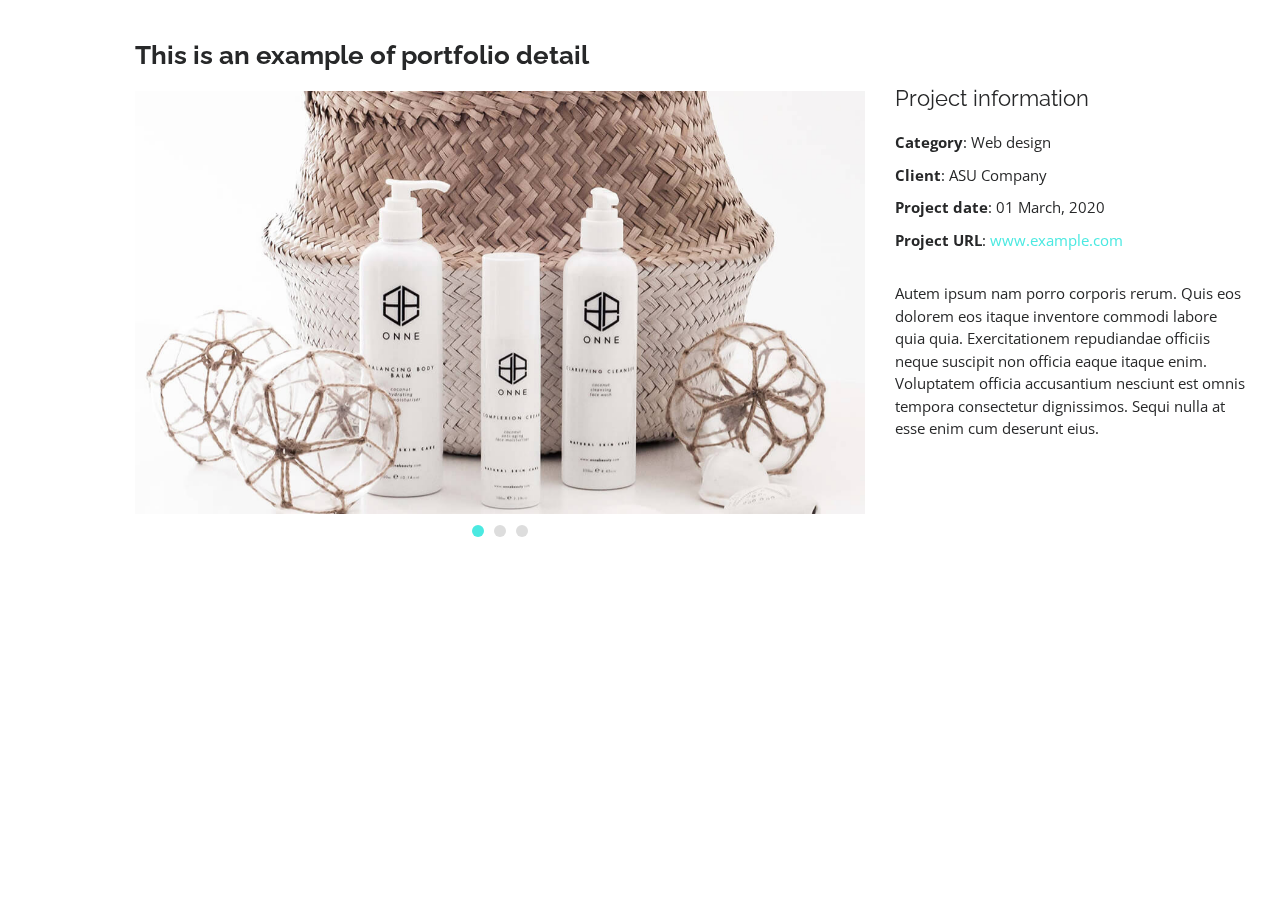
==== portfolio-details.html @ 379d0980 "init" ====
<!DOCTYPE html>
<html lang="en">

<head>
  <meta charset="utf-8">
  <meta content="width=device-width, initial-scale=1.0" name="viewport">

  <title>Portfolio Details - Personal Bootstrap Template</title>
  <meta content="" name="description">
  <meta content="" name="keywords">

  <!-- Favicons -->
  <link href="assets/img/favicon.png" rel="icon">
  <link href="assets/img/apple-touch-icon.png" rel="apple-touch-icon">

  <!-- Google Fonts -->
  <link href="https://fonts.googleapis.com/css?family=Open+Sans:300,300i,400,400i,600,600i,700,700i|Raleway:300,300i,400,400i,500,500i,600,600i,700,700i|Poppins:300,300i,400,400i,500,500i,600,600i,700,700i" rel="stylesheet">

  <!-- Vendor CSS Files -->
  <link href="assets/vendor/bootstrap/css/bootstrap.min.css" rel="stylesheet">
  <link href="assets/vendor/icofont/icofont.min.css" rel="stylesheet">
  <link href="assets/vendor/boxicons/css/boxicons.min.css" rel="stylesheet">
  <link href="assets/vendor/venobox/venobox.css" rel="stylesheet">
  <link href="assets/vendor/owl.carousel/assets/owl.carousel.min.css" rel="stylesheet">
  <link href="assets/vendor/aos/aos.css" rel="stylesheet">

  <!-- Template Main CSS File -->
  <link href="assets/css/style.css" rel="stylesheet">

  <!-- =======================================================
  * Template Name: MyResume - v2.2.1
  * Template URL: https://bootstrapmade.com/free-html-bootstrap-template-my-resume/
  * Author: BootstrapMade.com
  * License: https://bootstrapmade.com/license/
  ======================================================== -->
</head>

<body>

  <main id="main">

    <!-- ======= Portfolio Details ======= -->
    <section id="portfolio-details" class="portfolio-details">
      <div class="container" data-aos="fade-up">

        <div class="row">

          <div class="col-lg-8">
            <h2 class="portfolio-title">This is an example of portfolio detail</h2>
            <div class="owl-carousel portfolio-details-carousel">
              <img src="assets/img/portfolio/portfolio-details-1.jpg" class="img-fluid" alt="">
              <img src="assets/img/portfolio/portfolio-details-2.jpg" class="img-fluid" alt="">
              <img src="assets/img/portfolio/portfolio-details-3.jpg" class="img-fluid" alt="">
            </div>
          </div>

          <div class="col-lg-4 portfolio-info">
            <h3>Project information</h3>
            <ul>
              <li><strong>Category</strong>: Web design</li>
              <li><strong>Client</strong>: ASU Company</li>
              <li><strong>Project date</strong>: 01 March, 2020</li>
              <li><strong>Project URL</strong>: <a href="#">www.example.com</a></li>
            </ul>

            <p>
              Autem ipsum nam porro corporis rerum. Quis eos dolorem eos itaque inventore commodi labore quia quia. Exercitationem repudiandae officiis neque suscipit non officia eaque itaque enim. Voluptatem officia accusantium nesciunt est omnis tempora consectetur dignissimos. Sequi nulla at esse enim cum deserunt eius.
            </p>
          </div>

        </div>

      </div>
    </section><!-- End Portfolio Details -->

  </main><!-- End #main -->

  <a href="#" class="back-to-top"><i class="bx bx-up-arrow-alt"></i></a>
  <div id="preloader"></div>

  <!-- Vendor JS Files -->
  <script src="assets/vendor/jquery/jquery.min.js"></script>
  <script src="assets/vendor/bootstrap/js/bootstrap.bundle.min.js"></script>
  <script src="assets/vendor/jquery.easing/jquery.easing.min.js"></script>
  <script src="assets/vendor/php-email-form/validate.js"></script>
  <script src="assets/vendor/waypoints/jquery.waypoints.min.js"></script>
  <script src="assets/vendor/counterup/counterup.min.js"></script>
  <script src="assets/vendor/isotope-layout/isotope.pkgd.min.js"></script>
  <script src="assets/vendor/venobox/venobox.min.js"></script>
  <script src="assets/vendor/owl.carousel/owl.carousel.min.js"></script>
  <script src="assets/vendor/typed.js/typed.min.js"></script>
  <script src="assets/vendor/aos/aos.js"></script>

  <!-- Template Main JS File -->
  <script src="assets/js/main.js"></script>

</body>

</html>
---- assets/vendor/venobox/venobox.css ----
/* ------ venobox.css --------*/
.vbox-overlay *, .vbox-overlay *:before, .vbox-overlay *:after{
    -webkit-backface-visibility: hidden;
    -webkit-box-sizing:border-box;
    -moz-box-sizing:border-box;
    box-sizing:border-box;
}
.vbox-overlay * { 
    -webkit-backface-visibility: visible;
    backface-visibility: visible;
}
.vbox-overlay{
    display: -webkit-flex;
    display: flex;
    -webkit-flex-direction: column;
    flex-direction: column;
    -webkit-justify-content: center;
    justify-content: center;
    -webkit-align-items: center;
    align-items: center;
    position: fixed;
    left: 0;
    top: 0;
    bottom: 0;
    right: 0;
    z-index: 999999;
}

/* ----- navigation ----- */
.vbox-title{
    width: 100%;
    height: 40px;
    float: left;
    text-align: center;
    line-height: 28px;
    font-size: 12px;
    padding: 6px 50px;
    overflow: hidden;
    position: fixed;
    display: none;
    left: 0;
    z-index: 89;
}
.vbox-close{
    cursor: pointer;
    position: fixed;
    top: -1px;
    right: 0;
    width: 50px;
    height: 40px;
    padding: 6px;
    display: block;
    background-position:10px center;
    overflow: hidden;
    font-size: 24px;
    line-height: 1;
    text-align: center;
    z-index: 99;
}
.vbox-left{
    cursor: pointer;
    position: fixed;
    left: 0;
    height: 40px;
    overflow: hidden;
    line-height: 28px;
    font-size: 12px;
    z-index: 99;
    display: flex;
    align-items:center;
}
.vbox-num{
    display: inline-block;
    margin: 6px 0 6px 15px;
}
/* ----- Social share ----- */
.vbox-share{
    line-height: 28px;
    font-size: 12px;
    overflow: hidden;
    position: fixed;
    left: 0;
    z-index: 98;
    display: flex;
    align-items:center;
    justify-content: center;
    width: 100%;
    text-align: center;
}
.vbox-share svg{
    max-height: 28px;
    width: 28px;
    z-index: 10;
    margin-left: 12px;
    margin-top: 6px;
    margin-bottom: 6px;
    vertical-align: middle;
}


/* ----- navigation ARROWS ----- */
.vbox-next, .vbox-prev{
    position: fixed;
    top: 50%;
    margin-top: -15px;
    overflow: hidden;
    cursor: pointer;
    display: block;
    width: 45px;
    height: 45px;
    z-index: 99;
}
.vbox-next span, .vbox-prev span{
    position: relative;
    width: 20px;
    height: 20px;
    border: 2px solid transparent;
    border-top-color: #B6B6B6;
    border-right-color: #B6B6B6;
    text-indent: -100px;
    position: absolute;
    top: 8px;
    display: block;
}
.vbox-prev{
    left: 15px;
}
.vbox-next{
    right: 15px;
}
.vbox-prev span{
    left: 10px;
    -ms-transform: rotate(-135deg);
    -webkit-transform: rotate(-135deg);
    transform: rotate(-135deg);
}
.vbox-next span{
    -ms-transform: rotate(45deg);
    -webkit-transform: rotate(45deg);
    transform: rotate(45deg);
    right: 10px;
}
/* ------- inline window ------ */
.vbox-inline{
    width: 420px;
    height: 315px;
    height: 70vh;
    padding: 10px;
    background: #fff;
    margin: 0 auto;
    overflow: auto;
    text-align: left;
}
/* ------- Video & iFrames window ------ */
.venoframe{
    max-width: 100%;
    width: 100%;
    border: none;
    width: 100%;
    height: 260px;
    height: 70vh;
}
.venoframe.vbvid{
    height: 260px;
}
@media (min-width: 768px) {
    .venoframe, .vbox-inline{
        width: 90%;
        height: 360px;
        height: 70vh;
    }
    .venoframe.vbvid{
        width: 640px;
        height: 360px;
    }
}
@media (min-width: 992px) {
    .venoframe, .vbox-inline{
        max-width: 1200px;
        width: 80%;
        height: 540px;
        height: 70vh;
    }
    .venoframe.vbvid{
        width: 960px;
        height: 540px;
    }
}
/* 
Please do NOT edit this part! 
or at least read this note: http://i.imgur.com/7C0ws9e.gif
*/
.vbox-open{
    overflow: hidden;
}
.vbox-container{
    position: absolute;
    left: 0;
    right: 0;
    top: 0;
    bottom: 0;
    overflow-x: hidden;
    overflow-y: scroll;
    overflow-scrolling: touch;
    -webkit-overflow-scrolling: touch;
    z-index: 20;
    max-height: 100%;

}

.vbox-content{
    text-align: center;
    float: left;
    width: 100%;
    position: relative;
    overflow: hidden;
    padding: 20px 4%;
}
.vbox-container img{
    max-width: 100%;
    height: auto;
}
.vbox-figlio{
    box-shadow: 0 0 12px rgba(0,0,0,0.19), 0 6px 6px rgba(0,0,0,0.23);
    max-width: 100%;
    text-align: initial;
}
img.vbox-figlio{
    -webkit-user-select: none;
-khtml-user-select: none;
-moz-user-select: none;
-o-user-select: none;
user-select: none;
}
.vbox-content.swipe-left{
    margin-left: -200px !important;
}
.vbox-content.swipe-right{
    margin-left: 200px !important;
}
.vbox-animated{
    webkit-transition: margin 300ms ease-out;
    transition: margin 300ms ease-out;
}

/* ---------- preloader ----------
 * SPINKIT 
 * http://tobiasahlin.com/spinkit/
-------------------------------- */
.sk-double-bounce,.sk-rotating-plane{width:40px;height:40px;margin:40px auto}.sk-rotating-plane{background-color:#333;-webkit-animation:sk-rotatePlane 1.2s infinite ease-in-out;animation:sk-rotatePlane 1.2s infinite ease-in-out}@-webkit-keyframes sk-rotatePlane{0%{-webkit-transform:perspective(120px) rotateX(0) rotateY(0);transform:perspective(120px) rotateX(0) rotateY(0)}50%{-webkit-transform:perspective(120px) rotateX(-180.1deg) rotateY(0);transform:perspective(120px) rotateX(-180.1deg) rotateY(0)}100%{-webkit-transform:perspective(120px) rotateX(-180deg) rotateY(-179.9deg);transform:perspective(120px) rotateX(-180deg) rotateY(-179.9deg)}}@keyframes sk-rotatePlane{0%{-webkit-transform:perspective(120px) rotateX(0) rotateY(0);transform:perspective(120px) rotateX(0) rotateY(0)}50%{-webkit-transform:perspective(120px) rotateX(-180.1deg) rotateY(0);transform:perspective(120px) rotateX(-180.1deg) rotateY(0)}100%{-webkit-transform:perspective(120px) rotateX(-180deg) rotateY(-179.9deg);transform:perspective(120px) rotateX(-180deg) rotateY(-179.9deg)}}.sk-double-bounce{position:relative}.sk-double-bounce .sk-child{width:100%;height:100%;border-radius:50%;background-color:#333;opacity:.6;position:absolute;top:0;left:0;-webkit-animation:sk-doubleBounce 2s infinite ease-in-out;animation:sk-doubleBounce 2s infinite ease-in-out}.sk-chasing-dots .sk-child,.sk-spinner-pulse,.sk-three-bounce .sk-child{background-color:#333;border-radius:100%}.sk-double-bounce .sk-double-bounce2{-webkit-animation-delay:-1s;animation-delay:-1s}@-webkit-keyframes sk-doubleBounce{0%,100%{-webkit-transform:scale(0);transform:scale(0)}50%{-webkit-transform:scale(1);transform:scale(1)}}@keyframes sk-doubleBounce{0%,100%{-webkit-transform:scale(0);transform:scale(0)}50%{-webkit-transform:scale(1);transform:scale(1)}}.sk-wave{margin:40px auto;width:50px;height:40px;text-align:center;font-size:10px}.sk-wave .sk-rect{background-color:#333;height:100%;width:6px;display:inline-block;-webkit-animation:sk-waveStretchDelay 1.2s infinite ease-in-out;animation:sk-waveStretchDelay 1.2s infinite ease-in-out}.sk-wave .sk-rect1{-webkit-animation-delay:-1.2s;animation-delay:-1.2s}.sk-wave .sk-rect2{-webkit-animation-delay:-1.1s;animation-delay:-1.1s}.sk-wave .sk-rect3{-webkit-animation-delay:-1s;animation-delay:-1s}.sk-wave .sk-rect4{-webkit-animation-delay:-.9s;animation-delay:-.9s}.sk-wave .sk-rect5{-webkit-animation-delay:-.8s;animation-delay:-.8s}@-webkit-keyframes sk-waveStretchDelay{0%,100%,40%{-webkit-transform:scaleY(.4);transform:scaleY(.4)}20%{-webkit-transform:scaleY(1);transform:scaleY(1)}}@keyframes sk-waveStretchDelay{0%,100%,40%{-webkit-transform:scaleY(.4);transform:scaleY(.4)}20%{-webkit-transform:scaleY(1);transform:scaleY(1)}}.sk-wandering-cubes{margin:40px auto;width:40px;height:40px;position:relative}.sk-wandering-cubes .sk-cube{background-color:#333;width:10px;height:10px;position:absolute;top:0;left:0;-webkit-animation:sk-wanderingCube 1.8s ease-in-out -1.8s infinite both;animation:sk-wanderingCube 1.8s ease-in-out -1.8s infinite both}.sk-chasing-dots,.sk-spinner-pulse{width:40px;height:40px;margin:40px auto}.sk-wandering-cubes .sk-cube2{-webkit-animation-delay:-.9s;animation-delay:-.9s}@-webkit-keyframes sk-wanderingCube{0%{-webkit-transform:rotate(0);transform:rotate(0)}25%{-webkit-transform:translateX(30px) rotate(-90deg) scale(.5);transform:translateX(30px) rotate(-90deg) scale(.5)}50%{-webkit-transform:translateX(30px) translateY(30px) rotate(-179deg);transform:translateX(30px) translateY(30px) rotate(-179deg)}50.1%{-webkit-transform:translateX(30px) translateY(30px) rotate(-180deg);transform:translateX(30px) translateY(30px) rotate(-180deg)}75%{-webkit-transform:translateX(0) translateY(30px) rotate(-270deg) scale(.5);transform:translateX(0) translateY(30px) rotate(-270deg) scale(.5)}100%{-webkit-transform:rotate(-360deg);transform:rotate(-360deg)}}@keyframes sk-wanderingCube{0%{-webkit-transform:rotate(0);transform:rotate(0)}25%{-webkit-transform:translateX(30px) rotate(-90deg) scale(.5);transform:translateX(30px) rotate(-90deg) scale(.5)}50%{-webkit-transform:translateX(30px) translateY(30px) rotate(-179deg);transform:translateX(30px) translateY(30px) rotate(-179deg)}50.1%{-webkit-transform:translateX(30px) translateY(30px) rotate(-180deg);transform:translateX(30px) translateY(30px) rotate(-180deg)}75%{-webkit-transform:translateX(0) translateY(30px) rotate(-270deg) scale(.5);transform:translateX(0) translateY(30px) rotate(-270deg) scale(.5)}100%{-webkit-transform:rotate(-360deg);transform:rotate(-360deg)}}.sk-spinner-pulse{-webkit-animation:sk-pulseScaleOut 1s infinite ease-in-out;animation:sk-pulseScaleOut 1s infinite ease-in-out}@-webkit-keyframes sk-pulseScaleOut{0%{-webkit-transform:scale(0);transform:scale(0)}100%{-webkit-transform:scale(1);transform:scale(1);opacity:0}}@keyframes sk-pulseScaleOut{0%{-webkit-transform:scale(0);transform:scale(0)}100%{-webkit-transform:scale(1);transform:scale(1);opacity:0}}.sk-chasing-dots{position:relative;text-align:center;-webkit-animation:sk-chasingDotsRotate 2s infinite linear;animation:sk-chasingDotsRotate 2s infinite linear}.sk-chasing-dots .sk-child{width:60%;height:60%;display:inline-block;position:absolute;top:0;-webkit-animation:sk-chasingDotsBounce 2s infinite ease-in-out;animation:sk-chasingDotsBounce 2s infinite ease-in-out}.sk-chasing-dots .sk-dot2{top:auto;bottom:0;-webkit-animation-delay:-1s;animation-delay:-1s}@-webkit-keyframes sk-chasingDotsRotate{100%{-webkit-transform:rotate(360deg);transform:rotate(360deg)}}@keyframes sk-chasingDotsRotate{100%{-webkit-transform:rotate(360deg);transform:rotate(360deg)}}@-webkit-keyframes sk-chasingDotsBounce{0%,100%{-webkit-transform:scale(0);transform:scale(0)}50%{-webkit-transform:scale(1);transform:scale(1)}}@keyframes sk-chasingDotsBounce{0%,100%{-webkit-transform:scale(0);transform:scale(0)}50%{-webkit-transform:scale(1);transform:scale(1)}}.sk-three-bounce{margin:40px auto;width:80px;text-align:center}.sk-three-bounce .sk-child{width:20px;height:20px;display:inline-block;-webkit-animation:sk-three-bounce 1.4s ease-in-out 0s infinite both;animation:sk-three-bounce 1.4s ease-in-out 0s infinite both}.sk-circle .sk-child:before,.sk-fading-circle .sk-circle:before{display:block;border-radius:100%;content:'';background-color:#333}.sk-three-bounce .sk-bounce1{-webkit-animation-delay:-.32s;animation-delay:-.32s}.sk-three-bounce .sk-bounce2{-webkit-animation-delay:-.16s;animation-delay:-.16s}@-webkit-keyframes sk-three-bounce{0%,100%,80%{-webkit-transform:scale(0);transform:scale(0)}40%{-webkit-transform:scale(1);transform:scale(1)}}@keyframes sk-three-bounce{0%,100%,80%{-webkit-transform:scale(0);transform:scale(0)}40%{-webkit-transform:scale(1);transform:scale(1)}}.sk-circle{margin:40px auto;width:40px;height:40px;position:relative}.sk-circle .sk-child{width:100%;height:100%;position:absolute;left:0;top:0}.sk-circle .sk-child:before{margin:0 auto;width:15%;height:15%;-webkit-animation:sk-circleBounceDelay 1.2s infinite ease-in-out both;animation:sk-circleBounceDelay 1.2s infinite ease-in-out both}.sk-circle .sk-circle2{-webkit-transform:rotate(30deg);-ms-transform:rotate(30deg);transform:rotate(30deg)}.sk-circle .sk-circle3{-webkit-transform:rotate(60deg);-ms-transform:rotate(60deg);transform:rotate(60deg)}.sk-circle .sk-circle4{-webkit-transform:rotate(90deg);-ms-transform:rotate(90deg);transform:rotate(90deg)}.sk-circle .sk-circle5{-webkit-transform:rotate(120deg);-ms-transform:rotate(120deg);transform:rotate(120deg)}.sk-circle .sk-circle6{-webkit-transform:rotate(150deg);-ms-transform:rotate(150deg);transform:rotate(150deg)}.sk-circle .sk-circle7{-webkit-transform:rotate(180deg);-ms-transform:rotate(180deg);transform:rotate(180deg)}.sk-circle .sk-circle8{-webkit-transform:rotate(210deg);-ms-transform:rotate(210deg);transform:rotate(210deg)}.sk-circle .sk-circle9{-webkit-transform:rotate(240deg);-ms-transform:rotate(240deg);transform:rotate(240deg)}.sk-circle .sk-circle10{-webkit-transform:rotate(270deg);-ms-transform:rotate(270deg);transform:rotate(270deg)}.sk-circle .sk-circle11{-webkit-transform:rotate(300deg);-ms-transform:rotate(300deg);transform:rotate(300deg)}.sk-circle .sk-circle12{-webkit-transform:rotate(330deg);-ms-transform:rotate(330deg);transform:rotate(330deg)}.sk-circle .sk-circle2:before{-webkit-animation-delay:-1.1s;animation-delay:-1.1s}.sk-circle .sk-circle3:before{-webkit-animation-delay:-1s;animation-delay:-1s}.sk-circle .sk-circle4:before{-webkit-animation-delay:-.9s;animation-delay:-.9s}.sk-circle .sk-circle5:before{-webkit-animation-delay:-.8s;animation-delay:-.8s}.sk-circle .sk-circle6:before{-webkit-animation-delay:-.7s;animation-delay:-.7s}.sk-circle .sk-circle7:before{-webkit-animation-delay:-.6s;animation-delay:-.6s}.sk-circle .sk-circle8:before{-webkit-animation-delay:-.5s;animation-delay:-.5s}.sk-circle .sk-circle9:before{-webkit-animation-delay:-.4s;animation-delay:-.4s}.sk-circle .sk-circle10:before{-webkit-animation-delay:-.3s;animation-delay:-.3s}.sk-circle .sk-circle11:before{-webkit-animation-delay:-.2s;animation-delay:-.2s}.sk-circle .sk-circle12:before{-webkit-animation-delay:-.1s;animation-delay:-.1s}@-webkit-keyframes sk-circleBounceDelay{0%,100%,80%{-webkit-transform:scale(0);transform:scale(0)}40%{-webkit-transform:scale(1);transform:scale(1)}}@keyframes sk-circleBounceDelay{0%,100%,80%{-webkit-transform:scale(0);transform:scale(0)}40%{-webkit-transform:scale(1);transform:scale(1)}}.sk-cube-grid{width:40px;height:40px;margin:40px auto}.sk-cube-grid .sk-cube{width:33.33%;height:33.33%;background-color:#333;float:left;-webkit-animation:sk-cubeGridScaleDelay 1.3s infinite ease-in-out;animation:sk-cubeGridScaleDelay 1.3s infinite ease-in-out}.sk-cube-grid .sk-cube1{-webkit-animation-delay:.2s;animation-delay:.2s}.sk-cube-grid .sk-cube2{-webkit-animation-delay:.3s;animation-delay:.3s}.sk-cube-grid .sk-cube3{-webkit-animation-delay:.4s;animation-delay:.4s}.sk-cube-grid .sk-cube4{-webkit-animation-delay:.1s;animation-delay:.1s}.sk-cube-grid .sk-cube5{-webkit-animation-delay:.2s;animation-delay:.2s}.sk-cube-grid .sk-cube6{-webkit-animation-delay:.3s;animation-delay:.3s}.sk-cube-grid .sk-cube7{-webkit-animation-delay:0ms;animation-delay:0ms}.sk-cube-grid .sk-cube8{-webkit-animation-delay:.1s;animation-delay:.1s}.sk-cube-grid .sk-cube9{-webkit-animation-delay:.2s;animation-delay:.2s}@-webkit-keyframes sk-cubeGridScaleDelay{0%,100%,70%{-webkit-transform:scale3D(1,1,1);transform:scale3D(1,1,1)}35%{-webkit-transform:scale3D(0,0,1);transform:scale3D(0,0,1)}}@keyframes sk-cubeGridScaleDelay{0%,100%,70%{-webkit-transform:scale3D(1,1,1);transform:scale3D(1,1,1)}35%{-webkit-transform:scale3D(0,0,1);transform:scale3D(0,0,1)}}.sk-fading-circle{margin:40px auto;width:40px;height:40px;position:relative}.sk-fading-circle .sk-circle{width:100%;height:100%;position:absolute;left:0;top:0}.sk-fading-circle .sk-circle:before{margin:0 auto;width:15%;height:15%;-webkit-animation:sk-circleFadeDelay 1.2s infinite ease-in-out both;animation:sk-circleFadeDelay 1.2s infinite ease-in-out both}.sk-fading-circle .sk-circle2{-webkit-transform:rotate(30deg);-ms-transform:rotate(30deg);transform:rotate(30deg)}.sk-fading-circle .sk-circle3{-webkit-transform:rotate(60deg);-ms-transform:rotate(60deg);transform:rotate(60deg)}.sk-fading-circle .sk-circle4{-webkit-transform:rotate(90deg);-ms-transform:rotate(90deg);transform:rotate(90deg)}.sk-fading-circle .sk-circle5{-webkit-transform:rotate(120deg);-ms-transform:rotate(120deg);transform:rotate(120deg)}.sk-fading-circle .sk-circle6{-webkit-transform:rotate(150deg);-ms-transform:rotate(150deg);transform:rotate(150deg)}.sk-fading-circle .sk-circle7{-webkit-transform:rotate(180deg);-ms-transform:rotate(180deg);transform:rotate(180deg)}.sk-fading-circle .sk-circle8{-webkit-transform:rotate(210deg);-ms-transform:rotate(210deg);transform:rotate(210deg)}.sk-fading-circle .sk-circle9{-webkit-transform:rotate(240deg);-ms-transform:rotate(240deg);transform:rotate(240deg)}.sk-fading-circle .sk-circle10{-webkit-transform:rotate(270deg);-ms-transform:rotate(270deg);transform:rotate(270deg)}.sk-fading-circle .sk-circle11{-webkit-transform:rotate(300deg);-ms-transform:rotate(300deg);transform:rotate(300deg)}.sk-fading-circle .sk-circle12{-webkit-transform:rotate(330deg);-ms-transform:rotate(330deg);transform:rotate(330deg)}.sk-fading-circle .sk-circle2:before{-webkit-animation-delay:-1.1s;animation-delay:-1.1s}.sk-fading-circle .sk-circle3:before{-webkit-animation-delay:-1s;animation-delay:-1s}.sk-fading-circle .sk-circle4:before{-webkit-animation-delay:-.9s;animation-delay:-.9s}.sk-fading-circle .sk-circle5:before{-webkit-animation-delay:-.8s;animation-delay:-.8s}.sk-fading-circle .sk-circle6:before{-webkit-animation-delay:-.7s;animation-delay:-.7s}.sk-fading-circle .sk-circle7:before{-webkit-animation-delay:-.6s;animation-delay:-.6s}.sk-fading-circle .sk-circle8:before{-webkit-animation-delay:-.5s;animation-delay:-.5s}.sk-fading-circle .sk-circle9:before{-webkit-animation-delay:-.4s;animation-delay:-.4s}.sk-fading-circle .sk-circle10:before{-webkit-animation-delay:-.3s;animation-delay:-.3s}.sk-fading-circle .sk-circle11:before{-webkit-animation-delay:-.2s;animation-delay:-.2s}.sk-fading-circle .sk-circle12:before{-webkit-animation-delay:-.1s;animation-delay:-.1s}@-webkit-keyframes sk-circleFadeDelay{0%,100%,39%{opacity:0}40%{opacity:1}}@keyframes sk-circleFadeDelay{0%,100%,39%{opacity:0}40%{opacity:1}}.sk-folding-cube{margin:40px auto;width:40px;height:40px;position:relative;-webkit-transform:rotateZ(45deg);transform:rotateZ(45deg)}.sk-folding-cube .sk-cube{float:left;width:50%;height:50%;position:relative;-webkit-transform:scale(1.1);-ms-transform:scale(1.1);transform:scale(1.1)}.sk-folding-cube .sk-cube:before{content:'';position:absolute;top:0;left:0;width:100%;height:100%;background-color:#333;-webkit-animation:sk-foldCubeAngle 2.4s infinite linear both;animation:sk-foldCubeAngle 2.4s infinite linear both;-webkit-transform-origin:100% 100%;-ms-transform-origin:100% 100%;transform-origin:100% 100%}.sk-folding-cube .sk-cube2{-webkit-transform:scale(1.1) rotateZ(90deg);transform:scale(1.1) rotateZ(90deg)}.sk-folding-cube .sk-cube3{-webkit-transform:scale(1.1) rotateZ(180deg);transform:scale(1.1) rotateZ(180deg)}.sk-folding-cube .sk-cube4{-webkit-transform:scale(1.1) rotateZ(270deg);transform:scale(1.1) rotateZ(270deg)}.sk-folding-cube .sk-cube2:before{-webkit-animation-delay:.3s;animation-delay:.3s}.sk-folding-cube .sk-cube3:before{-webkit-animation-delay:.6s;animation-delay:.6s}.sk-folding-cube .sk-cube4:before{-webkit-animation-delay:.9s;animation-delay:.9s}@-webkit-keyframes sk-foldCubeAngle{0%,10%{-webkit-transform:perspective(140px) rotateX(-180deg);transform:perspective(140px) rotateX(-180deg);opacity:0}25%,75%{-webkit-transform:perspective(140px) rotateX(0);transform:perspective(140px) rotateX(0);opacity:1}100%,90%{-webkit-transform:perspective(140px) rotateY(180deg);transform:perspective(140px) rotateY(180deg);opacity:0}}@keyframes sk-foldCubeAngle{0%,10%{-webkit-transform:perspective(140px) rotateX(-180deg);transform:perspective(140px) rotateX(-180deg);opacity:0}25%,75%{-webkit-transform:perspective(140px) rotateX(0);transform:perspective(140px) rotateX(0);opacity:1}100%,90%{-webkit-transform:perspective(140px) rotateY(180deg);transform:perspective(140px) rotateY(180deg);opacity:0}}
---- assets/css/style.css ----
/**
* Template Name: MyResume - v2.2.1
* Template URL: https://bootstrapmade.com/free-html-bootstrap-template-my-resume/
* Author: BootstrapMade.com
* License: https://bootstrapmade.com/license/
*/

/*--------------------------------------------------------------
# General
--------------------------------------------------------------*/
body {
  font-family: "Open Sans", sans-serif;
  color: #272829;
}

a {
  color: #4be9e1;
}

a:hover {
  color: #067ded;
  text-decoration: none;
}

h1, h2, h3, h4, h5, h6 {
  font-family: "Raleway", sans-serif;
}

/*--------------------------------------------------------------
# Back to top button
--------------------------------------------------------------*/
.back-to-top {
  position: fixed;
  display: none;
  width: 40px;
  height: 40px;
  border-radius: 50px;
  right: 15px;
  bottom: 15px;
  background: #4be9e1;
  color: #fff;
  transition: display 0.5s ease-in-out;
  z-index: 99999;
}

.back-to-top i {
  font-size: 24px;
  position: absolute;
  top: 7px;
  left: 8px;
}

.back-to-top:hover {
  color: #fff;
  background: #0678e3;
  transition: background 0.2s ease-in-out;
}

/*--------------------------------------------------------------
# Preloader
--------------------------------------------------------------*/
#preloader {
  position: fixed;
  top: 0;
  left: 0;
  right: 0;
  bottom: 0;
  z-index: 9999;
  overflow: hidden;
  background: #fff;
}

#preloader:before {
  content: "";
  position: fixed;
  top: calc(50% - 30px);
  left: calc(50% - 30px);
  border: 6px solid #4be9e1;
  border-top-color: #fff;
  border-bottom-color: #fff;
  border-radius: 50%;
  width: 60px;
  height: 60px;
  -webkit-animation: animate-preloader 1s linear infinite;
  animation: animate-preloader 1s linear infinite;
}

@-webkit-keyframes animate-preloader {
  0% {
    transform: rotate(0deg);
  }
  100% {
    transform: rotate(360deg);
  }
}

@keyframes animate-preloader {
  0% {
    transform: rotate(0deg);
  }
  100% {
    transform: rotate(360deg);
  }
}

/*--------------------------------------------------------------
# Disable aos animation delay on mobile devices
--------------------------------------------------------------*/
@media screen and (max-width: 768px) {
  [data-aos-delay] {
    transition-delay: 0 !important;
  }
}

/*--------------------------------------------------------------
# Header
--------------------------------------------------------------*/
#header {
  position: fixed;
  top: 0;
  left: 0;
  bottom: 0;
  z-index: 9997;
  transition: all 0.5s;
  padding: 15px;
  overflow-y: auto;
}

@media (max-width: 992px) {
  #header {
    width: 300px;
    background: #fff;
    border-right: 1px solid #e6e9ec;
    left: -300px;
  }
}

@media (min-width: 992px) {
  #main {
    margin-left: 100px;
  }
}

/*--------------------------------------------------------------
# Navigation Menu
--------------------------------------------------------------*/
/* Desktop Navigation */
.nav-menu * {
  margin: 0;
  padding: 0;
  list-style: none;
}

.nav-menu > ul > li {
  position: relative;
  white-space: nowrap;
}

.nav-menu a {
  display: flex;
  align-items: center;
  color: #45505b;
  padding: 10px 18px;
  margin-bottom: 8px;
  transition: 0.3s;
  font-size: 15px;
  border-radius: 50px;
  background: #f2f3f5;
  height: 56px;
  width: 100%;
  overflow: hidden;
  transition: 0.3s;
}

.nav-menu a i {
  font-size: 20px;
}

.nav-menu a span {
  padding: 0 5px 0 7px;
  color: #45505b;
}

@media (min-width: 992px) {
  .nav-menu a {
    width: 56px;
  }
  .nav-menu a span {
    display: none;
    color: #fff;
  }
}

.nav-menu a:hover, .nav-menu .active > a, .nav-menu li:hover > a {
  color: #fff;
  background: #4be9e1;
}

.nav-menu a:hover span, .nav-menu .active > a span, .nav-menu li:hover > a span {
  color: #fff;
}

.nav-menu a:hover, .nav-menu li:hover > a {
  width: 100%;
  color: #fff;
}

.nav-menu a:hover span, .nav-menu li:hover > a span {
  display: block;
}

/* Mobile Navigation */
.mobile-nav-toggle {
  position: fixed;
  right: 15px;
  top: 15px;
  z-index: 9998;
  border: 0;
  background: none;
  font-size: 24px;
  transition: all 0.4s;
  outline: none !important;
  line-height: 1;
  cursor: pointer;
  text-align: right;
}

.mobile-nav-toggle i {
  color: #45505b;
}

.mobile-nav-active {
  overflow: hidden;
}

.mobile-nav-active #header {
  left: 0;
}

.mobile-nav-active .mobile-nav-toggle i {
  color: #4be9e1;
}

/*--------------------------------------------------------------
# Hero Section
--------------------------------------------------------------*/
#hero {
  width: 100%;
  height: 100vh;
  background: url("../img/grand-canyon.jpg") top right no-repeat;
  background-size: cover;
  position: relative;
}

@media (min-width: 992px) {
  #hero {
    padding-left: 160px;
  }
}

#hero:before {
  content: "";
  background: rgba(255, 255, 255, 0.8);
  position: absolute;
  bottom: 0;
  top: 0;
  left: 0;
  right: 0;
}

#hero h1 {
  margin: 0;
  font-size: 64px;
  font-weight: 700;
  line-height: 56px;
  color: #45505b;
}

#hero p {
  color: #45505b;
  margin: 15px 0 0 0;
  font-size: 26px;
  font-family: "Poppins", sans-serif;
}

#hero p span {
  color: #4be9e1;
  letter-spacing: 1px;
}

#hero .social-links {
  margin-top: 30px;
}

#hero .social-links a {
  font-size: 24px;
  display: inline-block;
  color: #45505b;
  line-height: 1;
  margin-right: 20px;
  transition: 0.3s;
}

#hero .social-links a:hover {
  color: #4be9e1;
}

@media (max-width: 992px) {
  #hero {
    text-align: center;
  }
  #hero h1 {
    font-size: 32px;
    line-height: 36px;
  }
  #hero p {
    margin-top: 10px;
    font-size: 20px;
    line-height: 24px;
  }
}

/*--------------------------------------------------------------
# Sections General
--------------------------------------------------------------*/
section {
  padding: 60px 0;
  overflow: hidden;
}

.section-title {
  text-align: center;
  padding-bottom: 30px;
}

.section-title h2 {
  font-size: 32px;
  font-weight: bold;
  text-transform: uppercase;
  margin-bottom: 20px;
  padding-bottom: 20px;
  position: relative;
  color: #45505b;
}

.section-title h2::before {
  content: '';
  position: absolute;
  display: block;
  width: 120px;
  height: 1px;
  background: #ddd;
  bottom: 1px;
  left: calc(50% - 60px);
}

.section-title h2::after {
  content: '';
  position: absolute;
  display: block;
  width: 40px;
  height: 3px;
  background: #4be9e1;
  bottom: 0;
  left: calc(50% - 20px);
}

.section-title p {
  margin-bottom: 0;
}

/*--------------------------------------------------------------
# About
--------------------------------------------------------------*/
.about .content h3 {
  font-weight: 700;
  font-size: 26px;
  color: #728394;
}

.about .content ul {
  list-style: none;
  padding: 0;
}

.about .content ul li {
  padding-bottom: 10px;
}

.about .content ul i {
  font-size: 20px;
  padding-right: 2px;
  color: #4be9e1;
}

.about .content p:last-child {
  margin-bottom: 0;
}

/*--------------------------------------------------------------
# Facts
--------------------------------------------------------------*/
.facts .count-box {
  padding: 30px 30px 25px 30px;
  margin-top: 30px;
  width: 100%;
  position: relative;
  text-align: center;
  background: #fff;
}

.facts .count-box i {
  position: absolute;
  top: -25px;
  left: 50%;
  transform: translateX(-50%);
  font-size: 24px;
  background: #4be9e1;
  padding: 12px;
  color: #fff;
  border-radius: 50px;
}

.facts .count-box span {
  font-size: 36px;
  display: block;
  font-weight: 600;
  color: #011426;
}

.facts .count-box p {
  padding: 0;
  margin: 0;
  font-family: "Raleway", sans-serif;
  font-size: 14px;
}

/*--------------------------------------------------------------
# Akills
--------------------------------------------------------------*/
.skills .progress {
  height: 50px;
  display: block;
  background: none;
}

.skills .progress .skill {
  padding: 10px 0;
  margin: 0 0 6px 0;
  text-transform: uppercase;
  display: block;
  font-weight: 600;
  font-family: "Poppins", sans-serif;
  color: #45505b;
}

.skills .progress .skill .val {
  float: right;
  font-style: normal;
}

.skills .progress-bar-wrap {
  background: #f2f3f5;
}

.skills .progress-bar {
  width: 1px;
  height: 10px;
  transition: .9s;
  background-color: #4be9e1;
}

/*--------------------------------------------------------------
# Resume
--------------------------------------------------------------*/
.resume .resume-title {
  font-size: 26px;
  font-weight: 700;
  margin-top: 20px;
  margin-bottom: 20px;
  color: #45505b;
}

.resume .resume-item {
  padding: 0 0 20px 20px;
  margin-top: -2px;
  border-left: 2px solid #4be9e1;
  position: relative;
}

.resume .resume-item h4 {
  line-height: 18px;
  font-size: 18px;
  font-weight: 600;
  text-transform: uppercase;
  font-family: "Poppins", sans-serif;
  color: #4be9e1;
  margin-bottom: 10px;
}

.resume .resume-item h5 {
  font-size: 16px;
  background: #f7f8f9;
  padding: 5px 15px;
  display: inline-block;
  font-weight: 600;
  margin-bottom: 10px;
}

.resume .resume-item ul {
  padding-left: 20px;
}

.resume .resume-item ul li {
  padding-bottom: 10px;
}

.resume .resume-item:last-child {
  padding-bottom: 0;
}

.resume .resume-item::before {
  content: "";
  position: absolute;
  width: 16px;
  height: 16px;
  border-radius: 50px;
  left: -9px;
  top: 0;
  background: #fff;
  border: 2px solid #4be9e1;
}

/*--------------------------------------------------------------
# Portfolio
--------------------------------------------------------------*/
.portfolio .portfolio-item {
  margin-bottom: 30px;
}

.portfolio #portfolio-flters {
  padding: 0;
  margin: 0 auto 25px auto;
  list-style: none;
  text-align: center;
  background: #fff;
  border-radius: 50px;
  padding: 2px 15px;
}

.portfolio #portfolio-flters li {
  cursor: pointer;
  display: inline-block;
  padding: 10px 15px;
  font-size: 14px;
  font-weight: 600;
  line-height: 1;
  text-transform: uppercase;
  color: #272829;
  margin-bottom: 5px;
  transition: all 0.3s ease-in-out;
}

.portfolio #portfolio-flters li:hover, .portfolio #portfolio-flters li.filter-active {
  color: #4be9e1;
}

.portfolio #portfolio-flters li:last-child {
  margin-right: 0;
}

.portfolio .portfolio-wrap {
  transition: 0.3s;
  position: relative;
  overflow: hidden;
  z-index: 1;
  background: rgba(69, 80, 91, 0.8);
}

.portfolio .portfolio-wrap::before {
  content: "";
  background: rgba(255, 255, 255, 0.7);
  position: absolute;
  left: 30px;
  right: 30px;
  top: 30px;
  bottom: 30px;
  transition: all ease-in-out 0.3s;
  z-index: 2;
  opacity: 0;
}

.portfolio .portfolio-wrap .portfolio-info {
  opacity: 0;
  position: absolute;
  top: 0;
  left: 0;
  right: 0;
  bottom: 0;
  text-align: center;
  z-index: 3;
  transition: all ease-in-out 0.3s;
  display: flex;
  flex-direction: column;
  justify-content: center;
  align-items: center;
}

.portfolio .portfolio-wrap .portfolio-info::before {
  display: block;
  content: "";
  width: 48px;
  height: 48px;
  position: absolute;
  top: 35px;
  left: 35px;
  border-top: 3px solid #d7dce1;
  border-left: 3px solid #d7dce1;
  transition: all 0.5s ease 0s;
  z-index: 9994;
}

.portfolio .portfolio-wrap .portfolio-info::after {
  display: block;
  content: "";
  width: 48px;
  height: 48px;
  position: absolute;
  bottom: 35px;
  right: 35px;
  border-bottom: 3px solid #d7dce1;
  border-right: 3px solid #d7dce1;
  transition: all 0.5s ease 0s;
  z-index: 9994;
}

.portfolio .portfolio-wrap .portfolio-info h4 {
  font-size: 20px;
  color: #45505b;
  font-weight: 600;
}

.portfolio .portfolio-wrap .portfolio-info p {
  color: #45505b;
  font-size: 14px;
  text-transform: uppercase;
  padding: 0;
  margin: 0;
}

.portfolio .portfolio-wrap .portfolio-links {
  text-align: center;
  z-index: 4;
}

.portfolio .portfolio-wrap .portfolio-links a {
  color: #45505b;
  margin: 0 2px;
  font-size: 28px;
  display: inline-block;
  transition: 0.3s;
}

.portfolio .portfolio-wrap .portfolio-links a:hover {
  color: #148af9;
}

.portfolio .portfolio-wrap:hover::before {
  top: 0;
  left: 0;
  right: 0;
  bottom: 0;
  opacity: 1;
}

.portfolio .portfolio-wrap:hover .portfolio-info {
  opacity: 1;
}

.portfolio .portfolio-wrap:hover .portfolio-info::before {
  top: 15px;
  left: 15px;
}

.portfolio .portfolio-wrap:hover .portfolio-info::after {
  bottom: 15px;
  right: 15px;
}

/*--------------------------------------------------------------
# Services
--------------------------------------------------------------*/
.services .icon-box {
  text-align: center;
  padding: 70px 20px 80px 20px;
  transition: all ease-in-out 0.3s;
  background: #fff;
  box-shadow: 0px 5px 90px 0px rgba(110, 123, 131, 0.05);
}

.services .icon-box .icon {
  margin: 0 auto;
  width: 100px;
  height: 100px;
  display: flex;
  align-items: center;
  justify-content: center;
  transition: ease-in-out 0.3s;
  position: relative;
}

.services .icon-box .icon i {
  font-size: 36px;
  transition: 0.5s;
  position: relative;
}

.services .icon-box .icon svg {
  position: absolute;
  top: 0;
  left: 0;
}

.services .icon-box .icon svg path {
  transition: 0.5s;
  fill: #f5f5f5;
}

.services .icon-box h4 {
  font-weight: 600;
  margin: 10px 0 15px 0;
  font-size: 22px;
}

.services .icon-box h4 a {
  color: #45505b;
  transition: ease-in-out 0.3s;
}

.services .icon-box p {
  line-height: 24px;
  font-size: 14px;
  margin-bottom: 0;
}

.services .icon-box:hover {
  border-color: #fff;
  box-shadow: 0px 0 35px 0 rgba(0, 0, 0, 0.08);
}

.services .iconbox-blue i {
  color: #47aeff;
}

.services .iconbox-blue:hover .icon i {
  color: #fff;
}

.services .iconbox-blue:hover .icon path {
  fill: #47aeff;
}

.services .iconbox-orange i {
  color: #ffa76e;
}

.services .iconbox-orange:hover .icon i {
  color: #fff;
}

.services .iconbox-orange:hover .icon path {
  fill: #ffa76e;
}

.services .iconbox-pink i {
  color: #e80368;
}

.services .iconbox-pink:hover .icon i {
  color: #fff;
}

.services .iconbox-pink:hover .icon path {
  fill: #e80368;
}

.services .iconbox-yellow i {
  color: #ffbb2c;
}

.services .iconbox-yellow:hover .icon i {
  color: #fff;
}

.services .iconbox-yellow:hover .icon path {
  fill: #ffbb2c;
}

.services .iconbox-red i {
  color: #ff5828;
}

.services .iconbox-red:hover .icon i {
  color: #fff;
}

.services .iconbox-red:hover .icon path {
  fill: #ff5828;
}

.services .iconbox-teal i {
  color: #11dbcf;
}

.services .iconbox-teal:hover .icon i {
  color: #fff;
}

.services .iconbox-teal:hover .icon path {
  fill: #11dbcf;
}

/*--------------------------------------------------------------
# Testimonials
--------------------------------------------------------------*/
.testimonials .section-header {
  margin-bottom: 40px;
}

.testimonials .testimonial-item {
  text-align: center;
}

.testimonials .testimonial-item .testimonial-img {
  width: 120px;
  border-radius: 50%;
  border: 4px solid #fff;
  margin: 0 auto;
}

.testimonials .testimonial-item h3 {
  font-size: 20px;
  font-weight: bold;
  margin: 10px 0 5px 0;
  color: #111;
}

.testimonials .testimonial-item h4 {
  font-size: 14px;
  color: #999;
  margin: 0 0 15px 0;
}

.testimonials .testimonial-item .quote-icon-left, .testimonials .testimonial-item .quote-icon-right {
  color: #90c8fc;
  font-size: 26px;
}

.testimonials .testimonial-item .quote-icon-left {
  display: inline-block;
  left: -5px;
  position: relative;
}

.testimonials .testimonial-item .quote-icon-right {
  display: inline-block;
  right: -5px;
  position: relative;
  top: 10px;
}

.testimonials .testimonial-item p {
  font-style: italic;
  margin: 0 auto 15px auto;
}

.testimonials .owl-nav, .testimonials .owl-dots {
  margin-top: 5px;
  text-align: center;
}

.testimonials .owl-dot {
  display: inline-block;
  margin: 0 5px;
  width: 12px;
  height: 12px;
  border-radius: 50%;
  background-color: #ddd !important;
}

.testimonials .owl-dot.active {
  background-color: #4be9e1 !important;
}

@media (min-width: 992px) {
  .testimonials .testimonial-item p {
    width: 80%;
  }
}

/*--------------------------------------------------------------
# Contact
--------------------------------------------------------------*/
.contact .info {
  width: 100%;
  background: #fff;
}

.contact .info i {
  font-size: 20px;
  color: #4be9e1;
  float: left;
  width: 44px;
  height: 44px;
  background: #eef7ff;
  display: flex;
  justify-content: center;
  align-items: center;
  border-radius: 50px;
  transition: all 0.3s ease-in-out;
}

.contact .info h4 {
  padding: 0 0 0 60px;
  font-size: 22px;
  font-weight: 600;
  margin-bottom: 5px;
  color: #45505b;
}

.contact .info p {
  padding: 0 0 0 60px;
  margin-bottom: 0;
  font-size: 14px;
  color: #728394;
}

.contact .info .email, .contact .info .phone {
  margin-top: 40px;
}

.contact .info .email:hover i, .contact .info .address:hover i, .contact .info .phone:hover i {
  background: #4be9e1;
  color: #fff;
}

.contact .php-email-form {
  width: 100%;
  background: #fff;
}

.contact .php-email-form .form-group {
  padding-bottom: 8px;
}

.contact .php-email-form .validate {
  display: none;
  color: red;
  margin: 0 0 15px 0;
  font-weight: 400;
  font-size: 13px;
}

.contact .php-email-form .error-message {
  display: none;
  color: #fff;
  background: #ed3c0d;
  text-align: left;
  padding: 15px;
  font-weight: 600;
}

.contact .php-email-form .error-message br + br {
  margin-top: 25px;
}

.contact .php-email-form .sent-message {
  display: none;
  color: #fff;
  background: #18d26e;
  text-align: center;
  padding: 15px;
  font-weight: 600;
}

.contact .php-email-form .loading {
  display: none;
  background: #fff;
  text-align: center;
  padding: 15px;
}

.contact .php-email-form .loading:before {
  content: "";
  display: inline-block;
  border-radius: 50%;
  width: 24px;
  height: 24px;
  margin: 0 10px -6px 0;
  border: 3px solid #18d26e;
  border-top-color: #eee;
  -webkit-animation: animate-loading 1s linear infinite;
  animation: animate-loading 1s linear infinite;
}

.contact .php-email-form input, .contact .php-email-form textarea {
  border-radius: 4px;
  box-shadow: none;
  font-size: 14px;
}

.contact .php-email-form input {
  height: 44px;
}

.contact .php-email-form textarea {
  padding: 10px 12px;
}

.contact .php-email-form button[type="submit"] {
  background: #4be9e1;
  border: 0;
  padding: 10px 35px;
  color: #fff;
  transition: 0.4s;
  border-radius: 50px;
}

.contact .php-email-form button[type="submit"]:hover {
  background: #0678e3;
}

@-webkit-keyframes animate-loading {
  0% {
    transform: rotate(0deg);
  }
  100% {
    transform: rotate(360deg);
  }
}

@keyframes animate-loading {
  0% {
    transform: rotate(0deg);
  }
  100% {
    transform: rotate(360deg);
  }
}

/*--------------------------------------------------------------
# Portfolio Details
--------------------------------------------------------------*/
.portfolio-details {
  padding: 40px 0;
}

.portfolio-details .portfolio-title {
  font-size: 26px;
  font-weight: 700;
  margin-bottom: 20px;
}

.portfolio-details .portfolio-details-carousel .owl-nav, .portfolio-details .portfolio-details-carousel .owl-dots {
  margin-top: 5px;
  text-align: center;
}

.portfolio-details .portfolio-details-carousel .owl-dot {
  display: inline-block;
  margin: 0 5px;
  width: 12px;
  height: 12px;
  border-radius: 50%;
  background-color: #ddd !important;
}

.portfolio-details .portfolio-details-carousel .owl-dot.active {
  background-color: #4be9e1 !important;
}

.portfolio-details .portfolio-info {
  padding-top: 45px;
}

.portfolio-details .portfolio-info h3 {
  font-size: 22px;
  font-weight: 400;
  margin-bottom: 20px;
}

.portfolio-details .portfolio-info ul {
  list-style: none;
  padding: 0;
  font-size: 15px;
}

.portfolio-details .portfolio-info ul li + li {
  margin-top: 10px;
}

.portfolio-details .portfolio-info p {
  font-size: 15px;
  padding: 15px 0 0 0;
}

@media (max-width: 992px) {
  .portfolio-details .portfolio-info {
    padding-top: 20px;
  }
}

/*--------------------------------------------------------------
# Footer
--------------------------------------------------------------*/
#footer {
  background: #f7f8f9;
  color: #45505b;
  font-size: 14px;
  text-align: center;
  padding: 30px 0;
}

#footer h3 {
  font-size: 36px;
  font-weight: 700;
  position: relative;
  font-family: "Poppins", sans-serif;
  padding: 0;
  margin: 0 0 15px 0;
}

#footer p {
  font-size: 15;
  font-style: italic;
  padding: 0;
  margin: 0 0 40px 0;
}

#footer .social-links {
  margin: 0 0 40px 0;
}

#footer .social-links a {
  font-size: 18px;
  display: inline-block;
  background: #4be9e1;
  color: #fff;
  line-height: 1;
  padding: 8px 0;
  margin-right: 4px;
  border-radius: 50%;
  text-align: center;
  width: 36px;
  height: 36px;
  transition: 0.3s;
}

#footer .social-links a:hover {
  background: #0678e3;
  color: #fff;
  text-decoration: none;
}

#footer .copyright {
  margin: 0 0 5px 0;
}

#footer .credits {
  font-size: 13px;
}
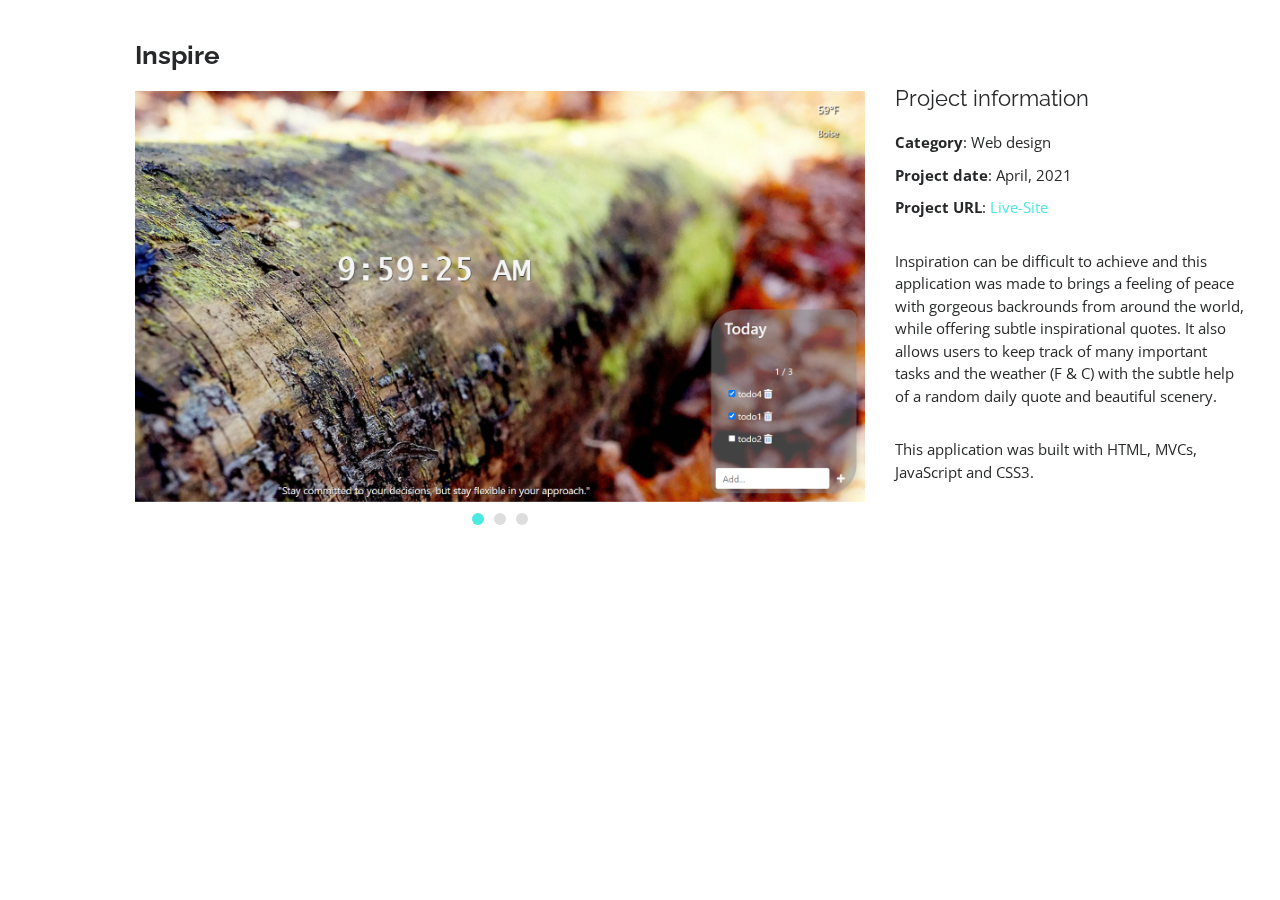
==== commit e821ba26: "Live site update" ====
--- a/portfolio-details.html
+++ b/portfolio-details.html
@@ -4,18 +4,16 @@
 <head>
   <meta charset="utf-8">
   <meta content="width=device-width, initial-scale=1.0" name="viewport">
-
-  <title>Portfolio Details - Personal Bootstrap Template</title>
+  <title>Portfolio Details - Inspire</title>
   <meta content="" name="description">
   <meta content="" name="keywords">
-
   <!-- Favicons -->
   <link href="assets/img/favicon.png" rel="icon">
   <link href="assets/img/apple-touch-icon.png" rel="apple-touch-icon">
-
   <!-- Google Fonts -->
-  <link href="https://fonts.googleapis.com/css?family=Open+Sans:300,300i,400,400i,600,600i,700,700i|Raleway:300,300i,400,400i,500,500i,600,600i,700,700i|Poppins:300,300i,400,400i,500,500i,600,600i,700,700i" rel="stylesheet">
-
+  <link
+    href="https://fonts.googleapis.com/css?family=Open+Sans:300,300i,400,400i,600,600i,700,700i|Raleway:300,300i,400,400i,500,500i,600,600i,700,700i|Poppins:300,300i,400,400i,500,500i,600,600i,700,700i"
+    rel="stylesheet">
   <!-- Vendor CSS Files -->
   <link href="assets/vendor/bootstrap/css/bootstrap.min.css" rel="stylesheet">
   <link href="assets/vendor/icofont/icofont.min.css" rel="stylesheet">
@@ -23,10 +21,8 @@
   <link href="assets/vendor/venobox/venobox.css" rel="stylesheet">
   <link href="assets/vendor/owl.carousel/assets/owl.carousel.min.css" rel="stylesheet">
   <link href="assets/vendor/aos/aos.css" rel="stylesheet">
-
   <!-- Template Main CSS File -->
   <link href="assets/css/style.css" rel="stylesheet">
-
   <!-- =======================================================
   * Template Name: MyResume - v2.2.1
   * Template URL: https://bootstrapmade.com/free-html-bootstrap-template-my-resume/
@@ -36,48 +32,39 @@
 </head>
 
 <body>
-
   <main id="main">
-
     <!-- ======= Portfolio Details ======= -->
     <section id="portfolio-details" class="portfolio-details">
       <div class="container" data-aos="fade-up">
-
         <div class="row">
-
           <div class="col-lg-8">
-            <h2 class="portfolio-title">This is an example of portfolio detail</h2>
+            <h2 class="portfolio-title">Inspire</h2>
             <div class="owl-carousel portfolio-details-carousel">
-              <img src="assets/img/portfolio/portfolio-details-1.jpg" class="img-fluid" alt="">
-              <img src="assets/img/portfolio/portfolio-details-2.jpg" class="img-fluid" alt="">
-              <img src="assets/img/portfolio/portfolio-details-3.jpg" class="img-fluid" alt="">
+              <img src="assets/img/portfolio/inspire.log.png" class="img-fluid" alt="">
+              <img src="assets/img/portfolio/Inspire.deck.png" class="img-fluid" alt="">
+              <img src="assets/img/portfolio/inspire (2).png" class="img-fluid" alt="">
             </div>
           </div>
-
           <div class="col-lg-4 portfolio-info">
             <h3>Project information</h3>
             <ul>
               <li><strong>Category</strong>: Web design</li>
-              <li><strong>Client</strong>: ASU Company</li>
-              <li><strong>Project date</strong>: 01 March, 2020</li>
-              <li><strong>Project URL</strong>: <a href="#">www.example.com</a></li>
+              <!-- <li><strong>Client</strong>: ASU Company</li> -->
+              <li><strong>Project date</strong>: April, 2021</li>
+              <li><strong>Project URL</strong>: <a href="https://melia88.github.io/checkpoint4/">Live-Site</a></li>
             </ul>
-
-            <p>
-              Autem ipsum nam porro corporis rerum. Quis eos dolorem eos itaque inventore commodi labore quia quia. Exercitationem repudiandae officiis neque suscipit non officia eaque itaque enim. Voluptatem officia accusantium nesciunt est omnis tempora consectetur dignissimos. Sequi nulla at esse enim cum deserunt eius.
-            </p>
+            <p> Inspiration can be difficult to achieve and this application was made to brings a feeling of peace with
+              gorgeous backrounds from around the world, while offering subtle inspirational quotes. It also allows
+              users to keep track of many important tasks and the weather (F & C) with the subtle help of a random daily
+              quote and beautiful scenery.</p>
+            <p> This application was built with HTML, MVCs, JavaScript and CSS3. </p>
           </div>
-
         </div>
-
       </div>
     </section><!-- End Portfolio Details -->
-
   </main><!-- End #main -->
-
   <a href="#" class="back-to-top"><i class="bx bx-up-arrow-alt"></i></a>
   <div id="preloader"></div>
-
   <!-- Vendor JS Files -->
   <script src="assets/vendor/jquery/jquery.min.js"></script>
   <script src="assets/vendor/bootstrap/js/bootstrap.bundle.min.js"></script>
@@ -90,10 +77,8 @@
   <script src="assets/vendor/owl.carousel/owl.carousel.min.js"></script>
   <script src="assets/vendor/typed.js/typed.min.js"></script>
   <script src="assets/vendor/aos/aos.js"></script>
-
   <!-- Template Main JS File -->
   <script src="assets/js/main.js"></script>
-
 </body>
 
 </html>--- a/assets/css/style.css
+++ b/assets/css/style.css
@@ -18,7 +18,7 @@
 }
 
 a:hover {
-  color: #067ded;
+  color: #4ba2e9;
   text-decoration: none;
 }
 
@@ -52,7 +52,7 @@
 
 .back-to-top:hover {
   color: #fff;
-  background: #0678e3;
+  background: #4ba2e9;
   transition: background 0.2s ease-in-out;
 }
 
@@ -662,7 +662,7 @@
 }
 
 .portfolio .portfolio-wrap .portfolio-links a:hover {
-  color: #148af9;
+  color: #4ba2e9;
 }
 
 .portfolio .portfolio-wrap:hover::before {
@@ -757,7 +757,7 @@
 }
 
 .services .iconbox-blue:hover .icon path {
-  fill: #47aeff;
+  fill: #4ba2e9;
 }
 
 .services .iconbox-orange i {
@@ -852,7 +852,7 @@
 }
 
 .testimonials .testimonial-item .quote-icon-left, .testimonials .testimonial-item .quote-icon-right {
-  color: #90c8fc;
+  color: #4ba2e9;
   font-size: 26px;
 }
 
@@ -1157,7 +1157,7 @@
 }
 
 #footer .social-links a:hover {
-  background: #0678e3;
+  background: #4ba2e9;
   color: #fff;
   text-decoration: none;
 }
